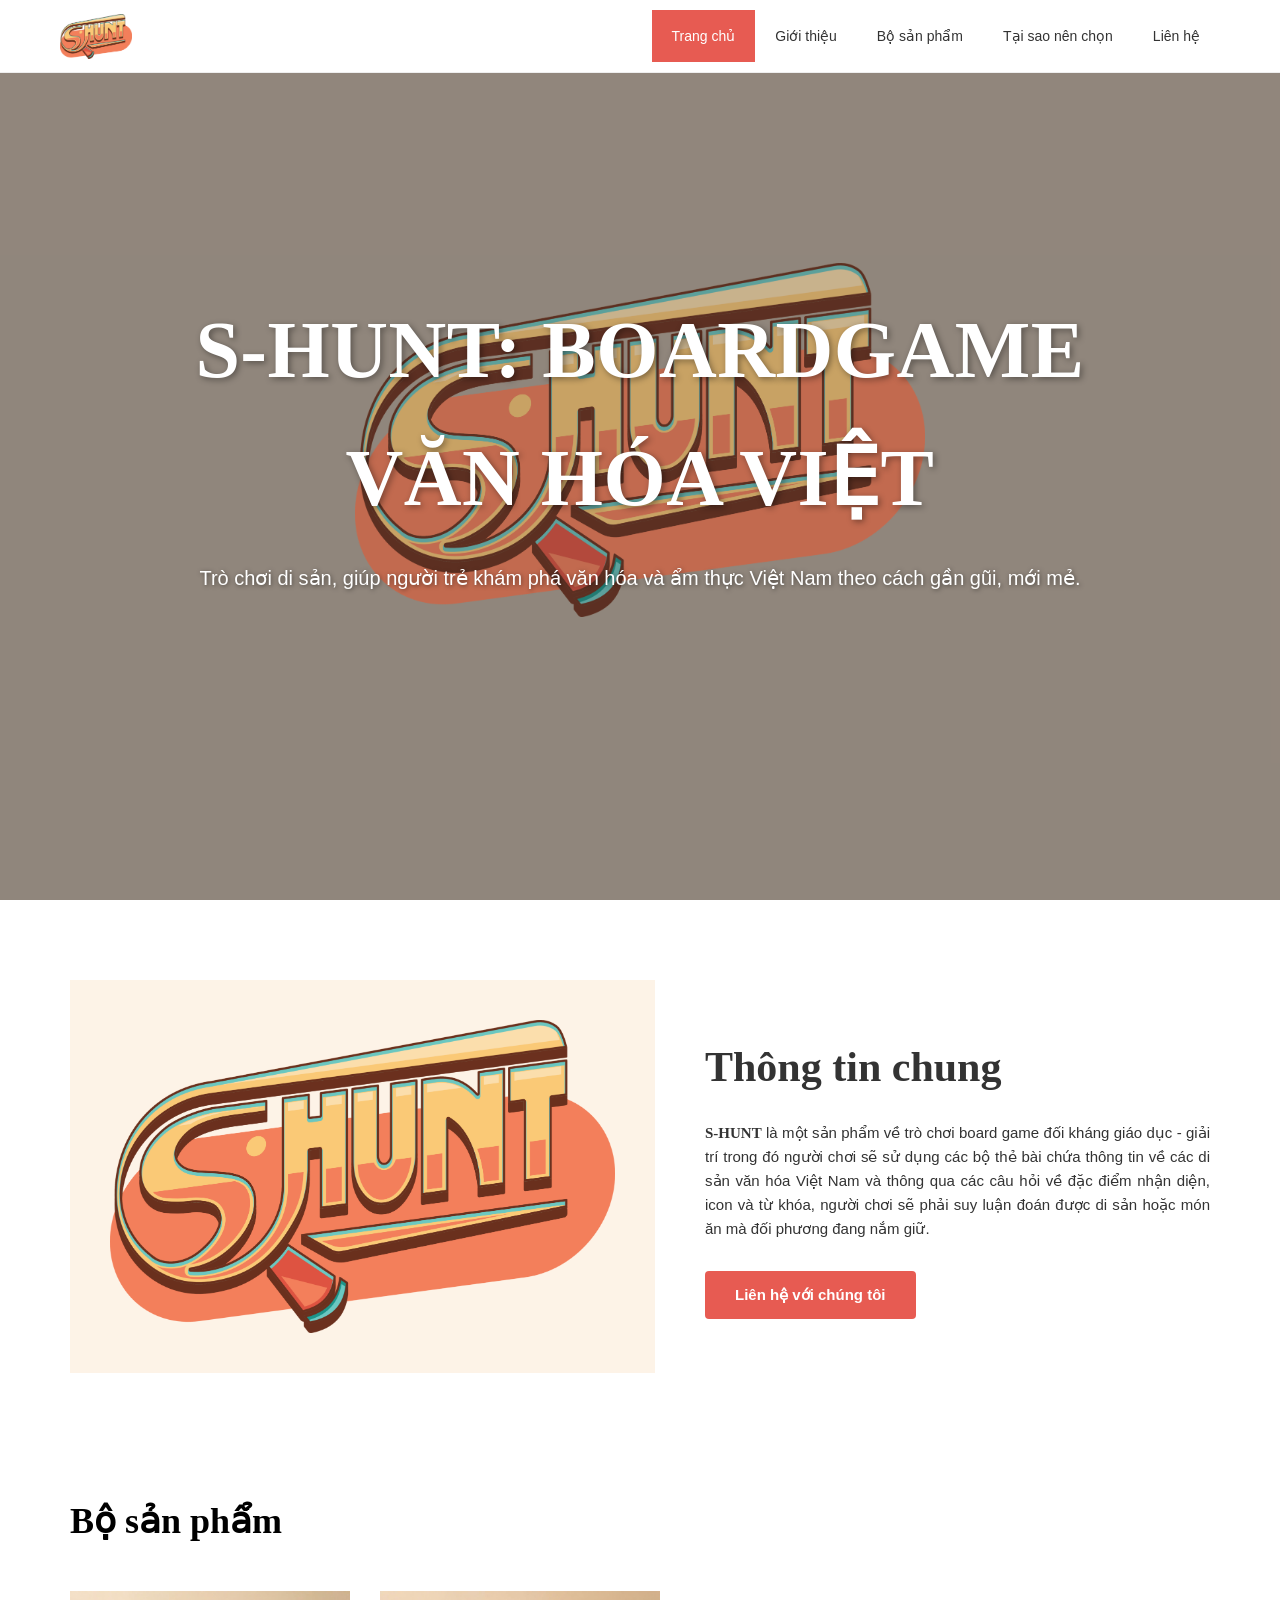
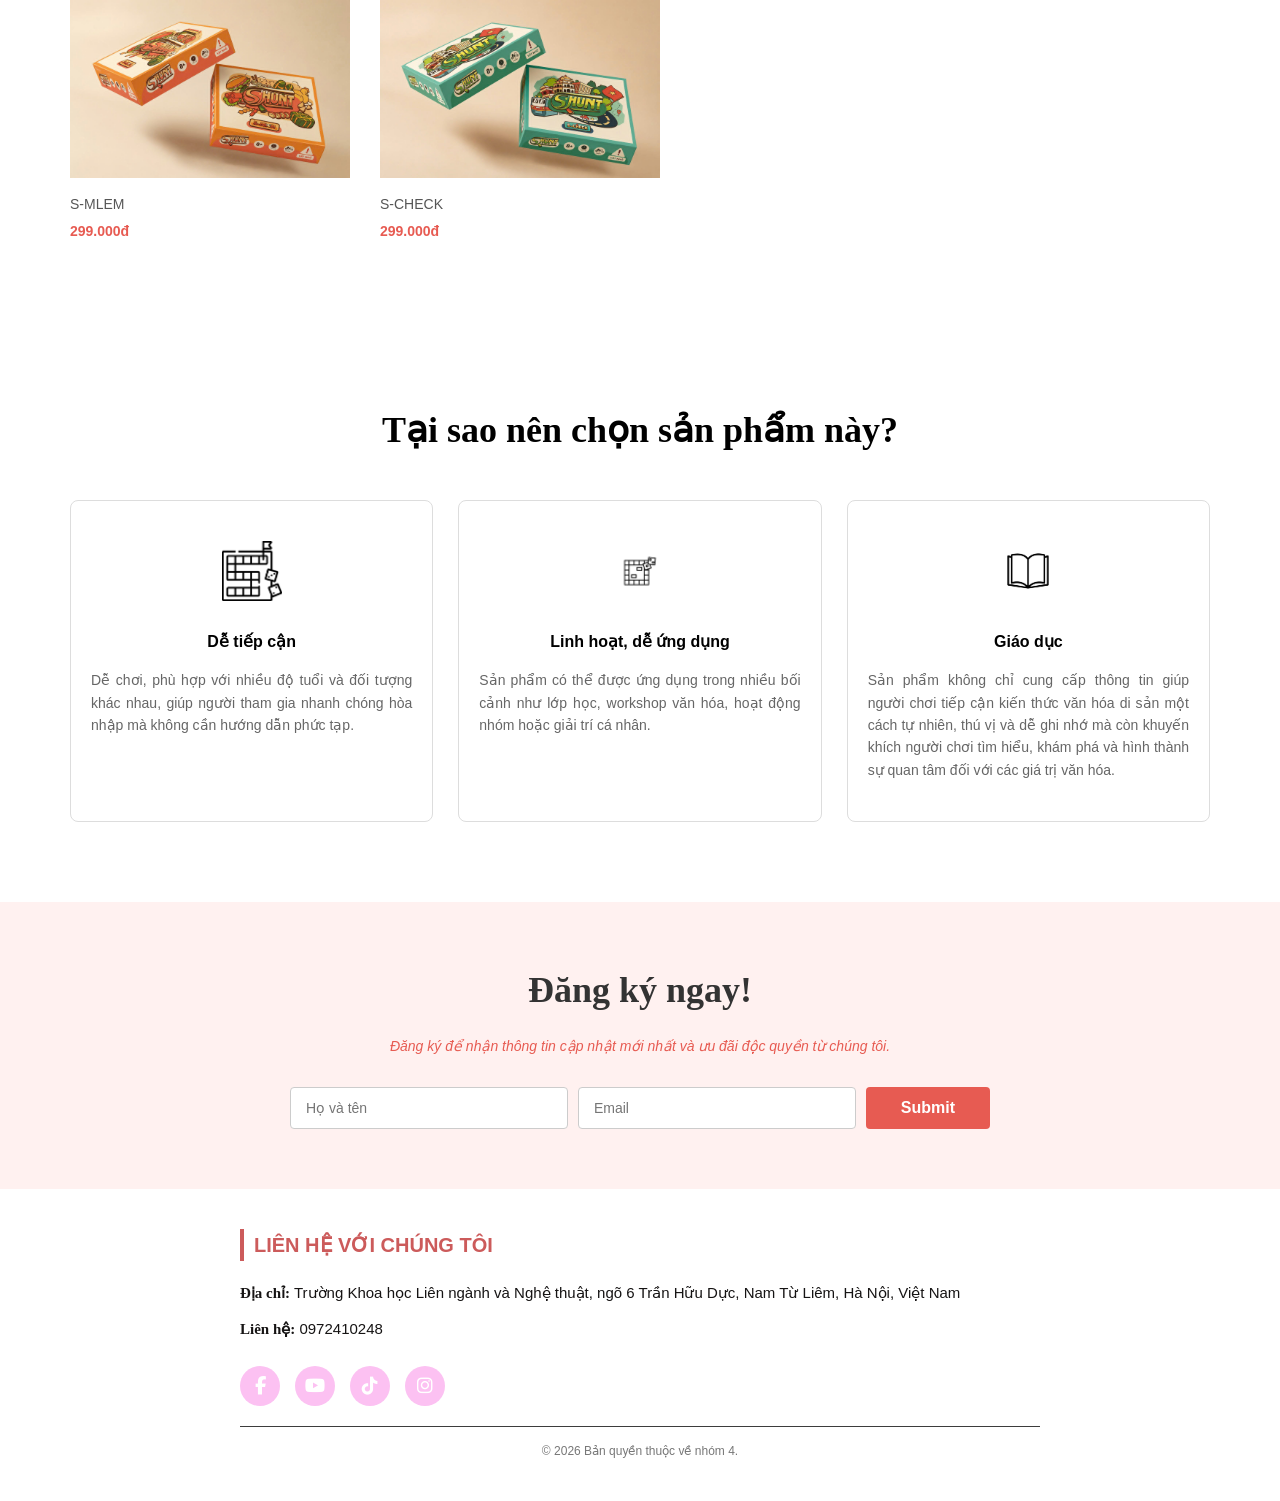
==== index.html @ c1d1e187 "Add files via upload" ====
<!DOCTYPE html>
<html lang="vi">

<head>
    <meta charset="UTF-8">
    <meta name="viewport" content="width=device-width, initial-scale=1.0">
    <title>S-HUNT: Boardgame Văn Hóa Việt</title>
    <link rel="stylesheet" href="https://cdnjs.cloudflare.com/ajax/libs/font-awesome/6.4.0/css/all.min.css">
    <link rel="stylesheet" href="styles.css">
</head>

<body>

    <header>
        <div class="nav-container">
            <a href="#" class="logo">
                <img src="/images/logo.png" alt="S-Hunt Logo">
            </a>
            <nav>
                <ul>
                    <li><a href="#trang-chu" class="nav-link active">Trang chủ</a></li>
                    <li><a href="#gioi-thieu" class="nav-link">Giới thiệu</a></li>
                    <li><a href="#bo-san-pham" class="nav-link">Bộ sản phẩm</a></li>
                    <li><a href="#tai-sao-chon" class="nav-link">Tại sao nên chọn</a></li>
                    <li><a href="#lien-he" class="nav-link">Liên hệ</a></li>
                </ul>
            </nav>
        </div>
    </header>

    <section id="trang-chu">
        <div class="hero-wrapper">
            
            <img class="hero-main-img" src="/images/hero-logo.png" alt="S-HUNT Banner">
            
            <div class="hero-text-overlay">
                <h1>S-HUNT: BOARDGAME VĂN HÓA VIỆT</h1>
                <p>Trò chơi di sản, giúp người trẻ khám phá văn hóa và ẩm thực Việt Nam theo cách gần gũi, mới mẻ.</p>
            </div>

        </div>
    </section>

    <section id="gioi-thieu">
        <div class="container about-wrapper">
            <div class="about-image">
                <img src="/images/logo.png" alt="S-Hunt">
            </div>
            <div class="about-info">
                <h2>Thông tin chung</h2>
                <p><strong>S-HUNT</strong> là một sản phẩm về trò chơi board game đối kháng giáo dục - giải trí trong đó
                    người chơi sẽ sử dụng các bộ thẻ bài chứa thông tin về các di sản văn hóa Việt Nam và thông qua các
                    câu hỏi về đặc điểm nhận diện, icon và từ khóa, người chơi sẽ phải suy luận đoán được di sản hoặc
                    món ăn mà đối phương đang nắm giữ.</p>
                <a href="#lien-he" class="btn-contact">Liên hệ với chúng tôi</a>
            </div>
        </div>
    </section>

    <section id="bo-san-pham">
        <div class="container">
            <h2 class="section-title">Bộ sản phẩm</h2>
            <div class="product-grid">
                
                <div class="product-card">
                    <div class="product-img-wrapper">
                        <img src="/images/s-mlem.jpg" alt="S-MLEM">
                        <a href="/assets/san-pham.html?id=mlem" class="btn-buy-now-link">MUA NGAY</a>
                    </div>
                    <div class="product-name">S-MLEM</div>
                    <div class="product-price">299.000đ</div>
                </div>

                <div class="product-card">
                    <div class="product-img-wrapper">
                        <img src="/images/s-check.jpg" alt="S-CHECK">
                        <a href="/assets/san-pham.html?id=check" class="btn-buy-now-link">MUA NGAY</a>
                    </div>
                    <div class="product-name">S-CHECK</div>
                    <div class="product-price">299.000đ</div>
                </div>

            </div>
        </div>
    </section>

    <section id="tai-sao-chon">
        <div class="container">
            <h2 class="section-title">Tại sao nên chọn sản phẩm này?</h2>
            <div class="features-grid">
                <div class="feature-card">
                    <img class="feature-icon" src="/images/icon-maze1.png" alt="Dễ tiếp cận">
                    <h3>Dễ tiếp cận</h3>
                    <p>Dễ chơi, phù hợp với nhiều độ tuổi và đối tượng khác nhau, giúp người tham gia nhanh chóng hòa
                        nhập mà không cần hướng dẫn phức tạp.</p>
                </div>
                <div class="feature-card">
                    <img class="feature-icon" src="/images/icon-map.png" alt="Linh hoạt">
                    <h3>Linh hoạt, dễ ứng dụng</h3>
                    <p>Sản phẩm có thể được ứng dụng trong nhiều bối cảnh như lớp học, workshop văn hóa, hoạt động nhóm
                        hoặc giải trí cá nhân.</p>
                </div>
                <div class="feature-card">
                    <img class="feature-icon" src="/images/icon-sea.png" alt="Giáo dục">
                    <h3>Giáo dục</h3>
                    <p>Sản phẩm không chỉ cung cấp thông tin giúp người chơi tiếp cận kiến thức văn hóa di sản một cách
                        tự nhiên, thú vị và dễ ghi nhớ mà còn khuyến khích người chơi tìm hiểu, khám phá và hình thành
                        sự quan tâm đối với các giá trị văn hóa.</p>
                </div>
            </div>
        </div>
    </section>

    <section id="lien-he">
        <div class="container">
            <h2>Đăng ký ngay!</h2>
            <p class="sub-title">Đăng ký để nhận thông tin cập nhật mới nhất và ưu đãi độc quyền từ chúng tôi.</p>
            <form class="form-inline" id="registerForm">
                <input type="text" id="username" placeholder="Họ và tên" required>
                <input type="email" id="useremail" placeholder="Email" required>
                <button type="submit" class="btn-submit">Submit</button>
            </form>
        </div>
    </section>

    <footer>
        <div class="container footer-content">

            <h3 class="footer-title">LIÊN HỆ VỚI CHÚNG TÔI</h3>

            <div class="footer-info">
                <p><strong>Địa chỉ:</strong> Trường Khoa học Liên ngành và Nghệ thuật, ngõ 6 Trần Hữu Dực, Nam Từ Liêm,
                    Hà Nội, Việt Nam </p>
                <p><strong>Liên hệ:</strong> 0972410248</p>
            </div>

            <div class="footer-socials">
                <a href="#" class="social-circle" title="Facebook"><i class="fab fa-facebook-f"></i></a>
                <a href="#" class="social-circle" title="YouTube"><i class="fab fa-youtube"></i></a>
                <a href="#" class="social-circle" title="TikTok"><i class="fab fa-tiktok"></i></a>
                <a href="#" class="social-circle" title="Instagram"><i class="fab fa-instagram"></i></a>
            </div>

            <div class="footer-copyright">
                &copy; 2026 Bản quyền thuộc về nhóm 4.
            </div>

        </div>
    </footer>

    <script src="script.js"></script>
</body>

</html>
---- styles.css ----
/* --- Reset & Cài đặt chung --- */
* {
    margin: 0;
    padding: 0;
    box-sizing: border-box;
    font-family: 'Times New Roman', Times, serif, Arial, sans-serif;
}
html {
    scroll-behavior: smooth;
}
body {
    color: #333;
    background-color: #ffffff;
    line-height: 1.6;
}

/* --- Thanh Điều Hướng (Header) --- */
header {
    position: fixed;
    top: 0;
    left: 0;
    width: 100%;
    background-color: #ffffff;
    border-bottom: 1px solid #eee;
    z-index: 1000;
}
.nav-container {
    max-width: 1200px;
    margin: 0 auto;
    display: flex;
    justify-content: space-between;
    align-items: center;
    padding: 10px 20px;
}
.logo img {
    height: 45px;
    display: block;
}
nav ul {
    display: flex;
    list-style: none;
    align-items: center;
}
nav ul li a {
    text-decoration: none;
    color: #333;
    font-size: 14px;
    padding: 15px 20px;
    display: block;
    font-weight: 500;
    font-family: Arial, sans-serif;
    transition: all 0.2s ease;
}
nav ul li a:hover, nav ul li a.active {
    background-color: #e75b52;
    color: white;
}

/* --- Các Section Chung --- */
section {
    padding: 80px 20px;
}
.container {
    max-width: 1140px;
    margin: 0 auto;
    width: 100%;
}
.section-title {
    font-size: 36px;
    font-weight: bold;
    margin-bottom: 40px;
    color: #000;
}

/* --- 1. Trang Chủ (Hero Section) --- */
#trang-chu {
    background-color: #b0a496; 
    min-height: 100vh;
    display: flex;
    align-items: center;
    justify-content: center;
    padding-top: 60px;
    padding-left: 20px;
    padding-right: 20px;
}

/* Khung bọc xử lý lớp tọa độ */
.hero-wrapper {
    position: relative;
    width: 100%;
    max-width: 950px; 
    display: flex;
    justify-content: center;
    align-items: center;
}

#trang-chu::after {
    content: '';
    position: absolute;
    top: 0;
    left: 0;
    width: 100%;
    height: 100%;
    background: rgba(51, 45, 45, 0.25);
    z-index: 2;
    pointer-events: none;
}
/* Ảnh hiển thị trọn vẹn không lỗi tỉ lệ */
.hero-main-img {
    width: 60%;
    height: auto;
    display: block;
    user-select: none;
    pointer-events: none;
}

/* Khối chữ căn giữa tuyệt đối đè lên ảnh */
.hero-text-overlay {
    position: absolute;
    top: 50%;
    left: 50%;
    transform: translate(-50%, -50%);
    width: 100%;
    text-align: center;
    color: #ffffff;
    z-index: 5;
}

.hero-text-overlay h1 {
    font-size: 80px;
    font-weight: bold;
    margin-bottom: 20px;
    letter-spacing: 0.5px;
    text-shadow: 2px 2px 6px rgba(0, 0, 0, 0.4);
}

.hero-text-overlay p {
    font-family: Arial, sans-serif;
    font-size: 20px;
    font-weight: 500;
    max-width: 900px;
    margin: 0 auto;
    line-height: 1.6;
    text-shadow: 1px 1px 4px rgba(0, 0, 0, 0.5);
}

@media (max-width: 768px) {
    .hero-text-overlay h1 {
        font-size: 24px;
        margin-bottom: 10px;
    }
    .hero-text-overlay p {
        font-size: 12px;
        line-height: 1.4;
    }
}
/* --- 2. Giới Thiệu (About Section) --- */
#gioi-thieu {
    background-color: #ffffff;
}
.about-wrapper {
    display: flex;
    align-items: center;
    gap: 50px;
}
.about-image {
    flex: 1;
    background-color: #fdf3e7;
    padding: 40px;
    display: flex;
    justify-content: center;
    align-items: center;
}
.about-image img {
    max-width: 100%;
    height: auto;
}
.about-info {
    flex: 1;
}
.about-info h2 {
    font-size: 42px;
    margin-bottom: 20px;
}
.about-info p {
    font-family: Arial, sans-serif;
    font-size: 15px;
    color: #333;
    margin-bottom: 30px;
    text-align: justify;
}
.btn-contact {
    display: inline-block;
    background-color: #e75b52;
    color: white;
    text-decoration: none;
    padding: 12px 30px;
    font-weight: bold;
    font-family: Arial, sans-serif;
    font-size: 15px;
    border-radius: 4px;
}

/* --- 3. Bộ Sản Phẩm (Products Section) --- */
#bo-san-pham {
    background-color: #ffffff;
    padding-top: 40px;
}
.product-grid {
    display: grid;
    grid-template-columns: repeat(2, 280px);
    gap: 30px;
}
.product-card img {
    width: 100%;
    height: auto;
    display: block;
    margin-bottom: 15px;
}
.product-name {
    font-family: Arial, sans-serif;
    font-size: 14px;
    color: #555;
    margin-bottom: 5px;
}
.product-price {
    font-family: Arial, sans-serif;
    font-size: 14px;
    color: #e75b52;
    font-weight: bold;
}

/* --- 4. Tại Sao Nên Chọn (Why Choose Us) --- */
#tai-sao-chon {
    background-color: #ffffff;
    text-align: center;
}
#tai-sao-chon .section-title {
    text-align: center;
}
.features-grid {
    display: grid;
    grid-template-columns: repeat(3, 1fr);
    gap: 25px;
}
.feature-card {
    border: 1px solid #ddd;
    border-radius: 8px;
    padding: 40px 20px;
    text-align: center;
    background: #fff;
}
.feature-icon {
    height: 60px;
    margin-bottom: 20px;
}
.feature-card h3 {
    font-family: Arial, sans-serif;
    font-size: 16px;
    font-weight: bold;
    margin-bottom: 15px;
    color: #000;
}
.feature-card p {
    font-family: Arial, sans-serif;
    font-size: 14px;
    color: #666;
    line-height: 1.6;
    text-align: justify;
}


/* -- Hiệu ứng trỏ chuột Buy Now -- */
.product-img-wrapper {
    position: relative;
    width: 100%;
    overflow: hidden;
}

.product-img-wrapper img {
    width: 100%;
    height: auto;
    display: block;
    transition: filter 0.3s ease;
}

.btn-buy-now-link {
    position: absolute;
    top: 50%;
    left: 50%;
    transform: translate(-50%, -50%);
    background-color: #e75b52;
    color: #ffffff;
    text-decoration: none;
    padding: 12px 24px;
    font-family: Arial, sans-serif;
    font-size: 14px;
    font-weight: bold;
    opacity: 0;
    transition: opacity 0.3s ease;
    z-index: 10;
    border-radius: 4px;
}

.product-img-wrapper:hover .btn-buy-now-link {
    opacity: 1;
}
.product-img-wrapper:hover .btn-buy-now {
    opacity: 1;
}

/* Giao diện chi tiết sản phẩm */
.product-detail-view {
    display: none;
    width: 100%;
    animation: fadeIn 0.4s ease;
}

.btn-go-back {
    text-decoration: none;
    display: inline-flex;
    align-items: center;
    color: #555;
    font-family: Arial, sans-serif;
    font-size: 14px;
    margin-bottom: 20px;
}
.detail-wrapper {
    display: flex;
    gap: 40px;
    align-items: flex-start;
}

.detail-image {
    flex: 1.2;
}

.detail-image img {
    width: 100%;
    height: auto;
    display: block;
}

.detail-info {
    flex: 1;
}

.detail-info h3 {
    font-size: 28px;
    margin-bottom: 10px;
}

.detail-price {
    font-family: Arial, sans-serif;
    font-size: 20px;
    color: #e75b52;
    font-weight: bold;
    margin-bottom: 20px;
}

.detail-desc {
    font-family: Arial, sans-serif;
    font-size: 15px;
    color: #555;
    line-height: 1.6;
    margin-bottom: 30px;
}

.quantity-selector {
    display: flex;
    align-items: center;
    gap: 20px;
    font-family: Arial, sans-serif;
    font-size: 15px;
    color: #555;
    margin-bottom: 30px;
    border-bottom: 1px solid #eee;
    padding-bottom: 20px;
}

.quantity-controls {
    display: flex;
    border: 1px solid #ddd;
    border-radius: 4px;
}

.quantity-controls button {
    background: none;
    border: none;
    width: 35px;
    height: 35px;
    cursor: pointer;
    font-size: 18px;
    color: #555;
}

.quantity-controls input {
    width: 45px;
    border: none;
    border-left: 1px solid #ddd;
    border-right: 1px solid #ddd;
    text-align: center;
    font-size: 15px;
    font-weight: bold;
}

.btn-checkout-trigger {
    width: 100%;
    background-color: #e75b52;
    color: white;
    border: none;
    padding: 15px;
    font-size: 16px;
    font-weight: bold;
    font-family: Arial, sans-serif;
    border-radius: 4px;
    cursor: pointer;
    transition: background 0.2s;
}

.btn-checkout-trigger:hover {
    background-color: #d14a42;
}

/* Hộp thoại điền thông tin đặt hàng */
.order-modal-overlay {
    display: none;
    position: fixed;
    top: 0;
    left: 0;
    width: 100%;
    height: 100%;
    background-color: rgba(0, 0, 0, 0.5);
    z-index: 2000;
    justify-content: center;
    align-items: center;
}

.order-modal-card {
    background-color: white;
    padding: 30px;
    border-radius: 8px;
    width: 100%;
    max-width: 450px;
    box-shadow: 0 4px 20px rgba(0,0,0,0.2);
    animation: scaleUp 0.3s ease;
}

.order-modal-card h3 {
    margin-bottom: 20px;
    font-size: 22px;
    border-bottom: 1px solid #eee;
    padding-bottom: 10px;
}

.form-field {
    margin-bottom: 20px;
}

.form-field label {
    display: block;
    font-family: Arial, sans-serif;
    font-size: 14px;
    font-weight: bold;
    margin-bottom: 8px;
}

.form-field input {
    width: 100%;
    padding: 12px;
    border: 1px solid #ccc;
    border-radius: 4px;
    font-size: 14px;
    font-family: Arial, sans-serif;
}

.form-field input.invalid {
    border-color: #e75b52;
    background-color: #fff8f8;
}

.error-msg {
    display: none;
    color: #e75b52;
    font-family: Arial, sans-serif;
    font-size: 12px;
    margin-top: 5px;
    font-weight: bold;
}

.modal-actions {
    display: flex;
    justify-content: flex-end;
    gap: 10px;
    margin-top: 25px;
}

.btn-cancel {
    background-color: #eee;
    color: #333;
    border: none;
    padding: 10px 20px;
    font-size: 14px;
    font-weight: bold;
    border-radius: 4px;
    cursor: pointer;
    font-family: Arial, sans-serif;
}

.btn-confirm {
    background-color: #e75b52;
    color: white;
    border: none;
    padding: 10px 25px;
    font-size: 14px;
    font-weight: bold;
    border-radius: 4px;
    cursor: pointer;
    font-family: Arial, sans-serif;
}

@keyframes fadeIn {
    from { opacity: 0; } to { opacity: 1; }
}

@keyframes scaleUp {
    from { transform: scale(0.9); opacity: 0; } to { transform: scale(1); opacity: 1; }
}

@media (max-width: 768px) {
    .detail-wrapper { flex-direction: column; }
}



/* --- 5. Liên Hệ & Đăng Ký (Contact Section) --- */
#lien-he {
    background-color: #fff1f0;
    text-align: center;
    padding: 60px 20px;
}
#lien-he h2 {
    font-size: 36px;
    margin-bottom: 15px;
}
#lien-he .sub-title {
    color: #e75b52;
    font-style: italic;
    font-family: Arial, sans-serif;
    font-size: 14px;
    margin-bottom: 30px;
}
.form-inline {
    display: flex;
    justify-content: center;
    gap: 10px;
    max-width: 700px;
    margin: 0 auto;
}
.form-inline input {
    flex: 1;
    padding: 12px 15px;
    border: 1px solid #ccc;
    border-radius: 4px;
    font-size: 14px;
    font-family: Arial, sans-serif;
}
.btn-submit {
    background-color: #e75b52;
    color: white;
    border: none;
    padding: 0 35px;
    font-size: 16px;
    font-weight: bold;
    border-radius: 4px;
    cursor: pointer;
    font-family: Arial, sans-serif;
}

/* --- Chân Trang (Footer) --- */
footer {
    background-color: #ffffff; 
    color: #ffffff;
    padding: 40px 20px;
    text-align: left; /* Căn lề trái toàn bộ chữ */
}

.footer-content {
    max-width: 800px; 
    margin: 0 auto;
}

/* Tiêu đề có thanh sọc vàng đứng ở đầu */
.footer-title {
    color: #cc5b5b; /* Màu vàng thương hiệu nổi bật */
    font-size: 20px;
    font-weight: bold;
    text-transform: uppercase;
    margin-bottom: 20px;
    border-left: 4px solid #cc5b5b; /* Thanh dọc đứng */
    padding-left: 10px;
    font-family: Arial, sans-serif;
}

/* Khối thông tin địa chỉ, sđt */
.footer-info p {
    font-family: Arial, sans-serif;
    font-size: 15px;
    margin-bottom: 12px;
    color: #161414;
}

.footer-info p strong {
    color: #161414;
}

/* Khối chứa các ô tròn mạng xã hội */
.footer-socials {
    display: flex;
    gap: 15px;
    margin-top: 25px;
    margin-bottom: 20px;
}

/* Định dạng chung cho nút tròn */
.social-circle {
    width: 40px;
    height: 40px;
    background-color: #fcc1f2; 
    border-radius: 50%;
    display: flex;
    align-items: center;
    justify-content: center;
    color: #ffffff;
    text-decoration: none;
    font-family: Arial, sans-serif;
    font-size: 16px;
    font-weight: bold;
    transition: background-color 0.3s ease, transform 0.2s;
}

.social-circle i {
    font-size: 18px; /* Kích thước logo vừa vặn */
}

/* Hiệu ứng rê chuột nhẹ nhàng */
.social-circle:hover {
    background-color: #e75b52; /* Chuyển màu cam đỏ khi hover tạo điểm nhấn */
    transform: scale(1.05);
}

/* Dòng bản quyền mờ phía dưới */
.footer-copyright {
    font-family: Arial, sans-serif;
    font-size: 12px;
    color: #777777;
    margin-top: 20px;
    border-top: 1px solid #3d3d3d;
    padding-top: 15px;
    text-align: center;
}

/* Tương thích di động */
@media (max-width: 768px) {
    footer {
        text-align: center;
    }
    .footer-title {
        border-left: none;
        padding-left: 0;
    }
    .footer-socials {
        justify-content: center;
    }
}

/* --- Responsive cho điện thoại --- */
@media (max-width: 768px) {
    nav ul { display: none; }
    .about-wrapper { flex-direction: column; }
    .product-grid { grid-template-columns: 1fr; justify-content: center; }
    .features-grid { grid-template-columns: 1fr; }
    .form-inline { flex-direction: column; }
    .btn-submit { padding: 12px 0; }
}
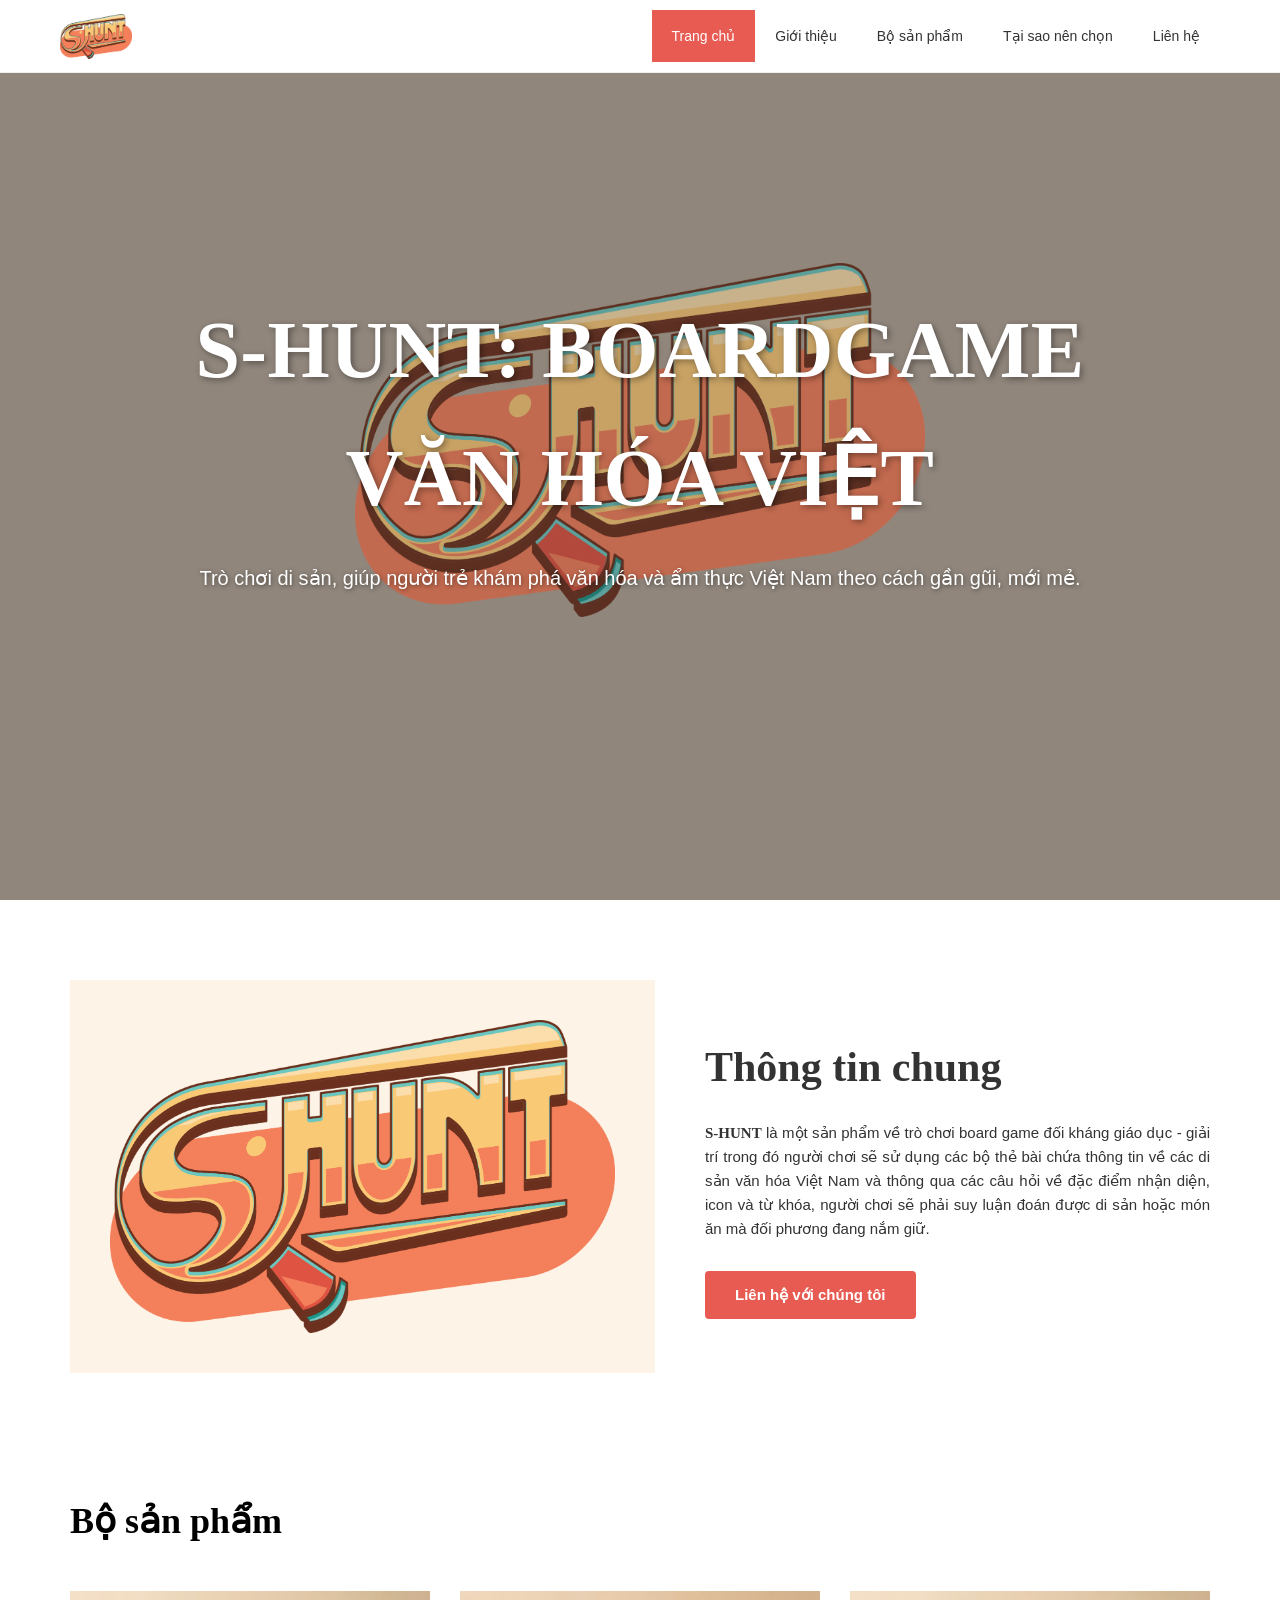
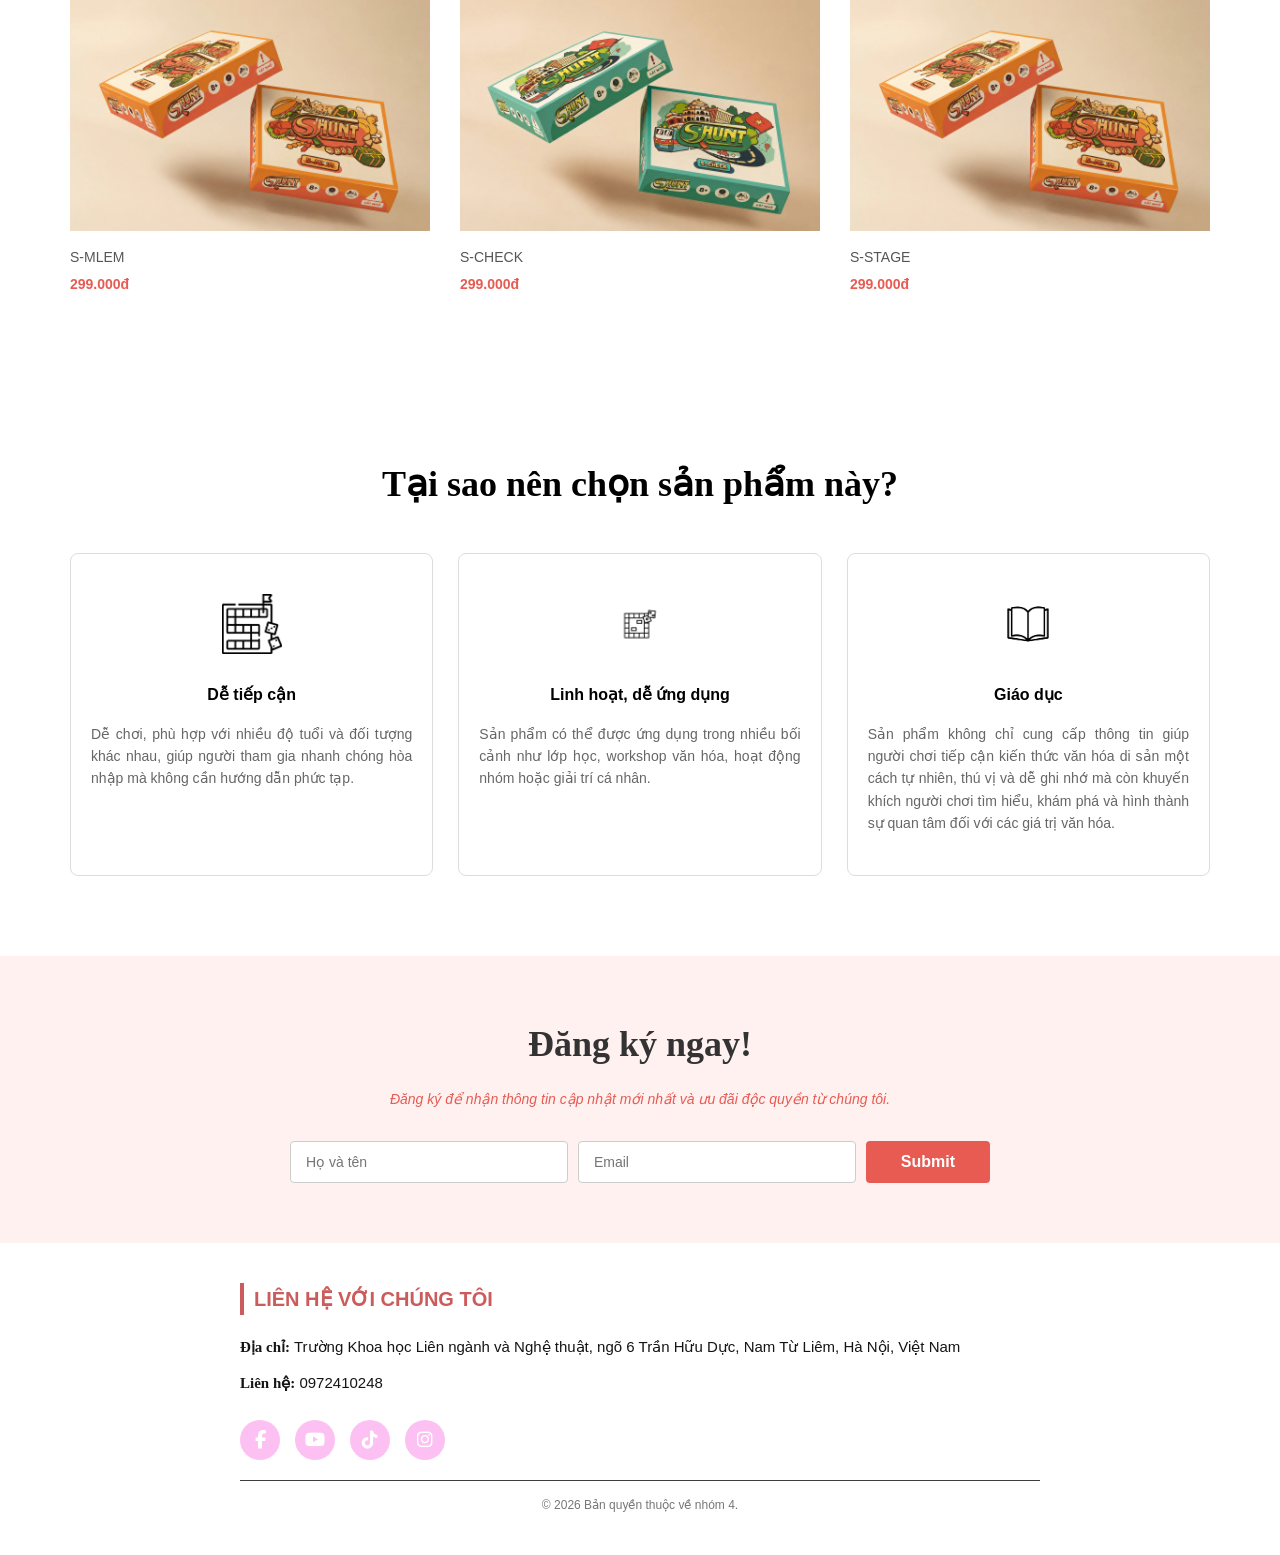
==== commit 20fbf18e: "s2" ====
--- a/index.html
+++ b/index.html
@@ -80,6 +80,15 @@
                     <div class="product-price">299.000đ</div>
                 </div>
 
+                <div class="product-card">
+                    <div class="product-img-wrapper">
+                        <img src="/images/s-mlem.jpg" alt="S-STAGE">
+                        <a href="/assets/san-pham.html?id=stage" class="btn-buy-now-link">MUA NGAY</a>
+                    </div>
+                    <div class="product-name">S-STAGE</div>
+                    <div class="product-price">299.000đ</div>
+                </div>
+
             </div>
         </div>
     </section>
--- a/styles.css
+++ b/styles.css
@@ -208,8 +208,10 @@
 }
 .product-grid {
     display: grid;
-    grid-template-columns: repeat(2, 280px);
+    grid-template-columns: repeat(3, 1fr);
+    width: 100%;
     gap: 30px;
+    justify-content: center;
 }
 .product-card img {
     width: 100%;
@@ -682,4 +684,140 @@
     .features-grid { grid-template-columns: 1fr; }
     .form-inline { flex-direction: column; }
     .btn-submit { padding: 12px 0; }
+}
+
+
+/* --- CSS Bổ sung cho trang Thông tin chi tiết & Thông tin ảnh --- */
+
+/* Nút xem thông tin chi tiết tại trang sản phẩm */
+.btn-detail {
+    width: 100%;
+    background-color: #66bb6a; /* Màu xanh lá nhẹ */
+    color: white;
+    border: none;
+    padding: 12px;
+    font-size: 15px;
+    font-weight: bold;
+    font-family: Arial, sans-serif;
+    border-radius: 4px;
+    cursor: pointer;
+    transition: background 0.2s;
+    margin-bottom: 10px; /* Nằm ngay trên nút đặt hàng */
+    text-align: center;
+    text-decoration: none;
+    display: block;
+}
+.btn-detail:hover {
+    background-color: #4caf50;
+}
+
+/* Lưới hiển thị 24 ảnh di sản (3 cột x 8 dòng) */
+.heritage-grid {
+    display: grid;
+    grid-template-columns: repeat(3, 1fr);
+    gap: 30px;
+    margin-top: 30px;
+}
+.heritage-card {
+    text-align: center;
+    background: #fbfbfb;
+    border: 1px solid #eee;
+    padding: 15px;
+    border-radius: 6px;
+    transition: transform 0.2s, box-shadow 0.2s;
+}
+.heritage-card:hover {
+    transform: translateY(-4px);
+    box-shadow: 0 4px 15px rgba(0,0,0,0.05);
+}
+.heritage-card a {
+    text-decoration: none;
+    color: inherit;
+}
+.heritage-card img {
+    width: 100%;
+    height: auto;
+    object-fit: cover;
+    aspect-ratio: 4/3; /* Định hình khung ảnh đều nhau */
+    border-radius: 4px;
+    margin-bottom: 10px;
+}
+.heritage-card p {
+    font-style: italic;
+    font-size: 14px;
+    color: #444;
+    font-weight: 500;
+}
+
+/* Định dạng trang nội dung chi tiết bài viết (thong-tin-anh.html) */
+.article-wrapper {
+    max-width: 800px;
+    margin: 0 auto;
+    background: #fff;
+    padding: 20px;
+}
+.article-title {
+    text-align: center;
+    font-size: 32px;
+    font-weight: bold;
+    color: #111;
+    margin-bottom: 10px;
+}
+.article-subtitle {
+    text-align: center;
+    font-style: italic;
+    font-size: 15px;
+    color: #666;
+    margin-bottom: 40px;
+}
+.article-content h3 {
+    font-size: 20px;
+    font-weight: bold;
+    color: #000;
+    margin-top: 25px;
+    margin-bottom: 12px;
+}
+.article-content p {
+    font-family: Arial, sans-serif;
+    font-size: 15px;
+    color: #333;
+    line-height: 1.7;
+    margin-bottom: 15px;
+    text-align: justify;
+}
+.article-image-box {
+    text-align: center;
+    margin: 20px 0;
+}
+.article-image-box img {
+    max-width: 100%;
+    height: auto;
+    border-radius: 4px;
+}
+.image-source {
+    font-style: italic;
+    font-size: 13px;
+    color: #777;
+    margin-top: 5px;
+    display: block;
+}
+.article-link {
+    color: #e75b52;
+    text-decoration: none;
+    font-weight: bold;
+}
+.article-link:hover {
+    text-decoration: underline;
+}
+
+/* Mobile responsive cho lưới ảnh */
+@media (max-width: 768px) {
+    .heritage-grid {
+        grid-template-columns: repeat(2, 1fr); /* 2 cột trên điện thoại */
+    }
+}
+@media (max-width: 480px) {
+    .heritage-grid {
+        grid-template-columns: 1fr; /* 1 cột trên màn hình siêu nhỏ */
+    }
 }
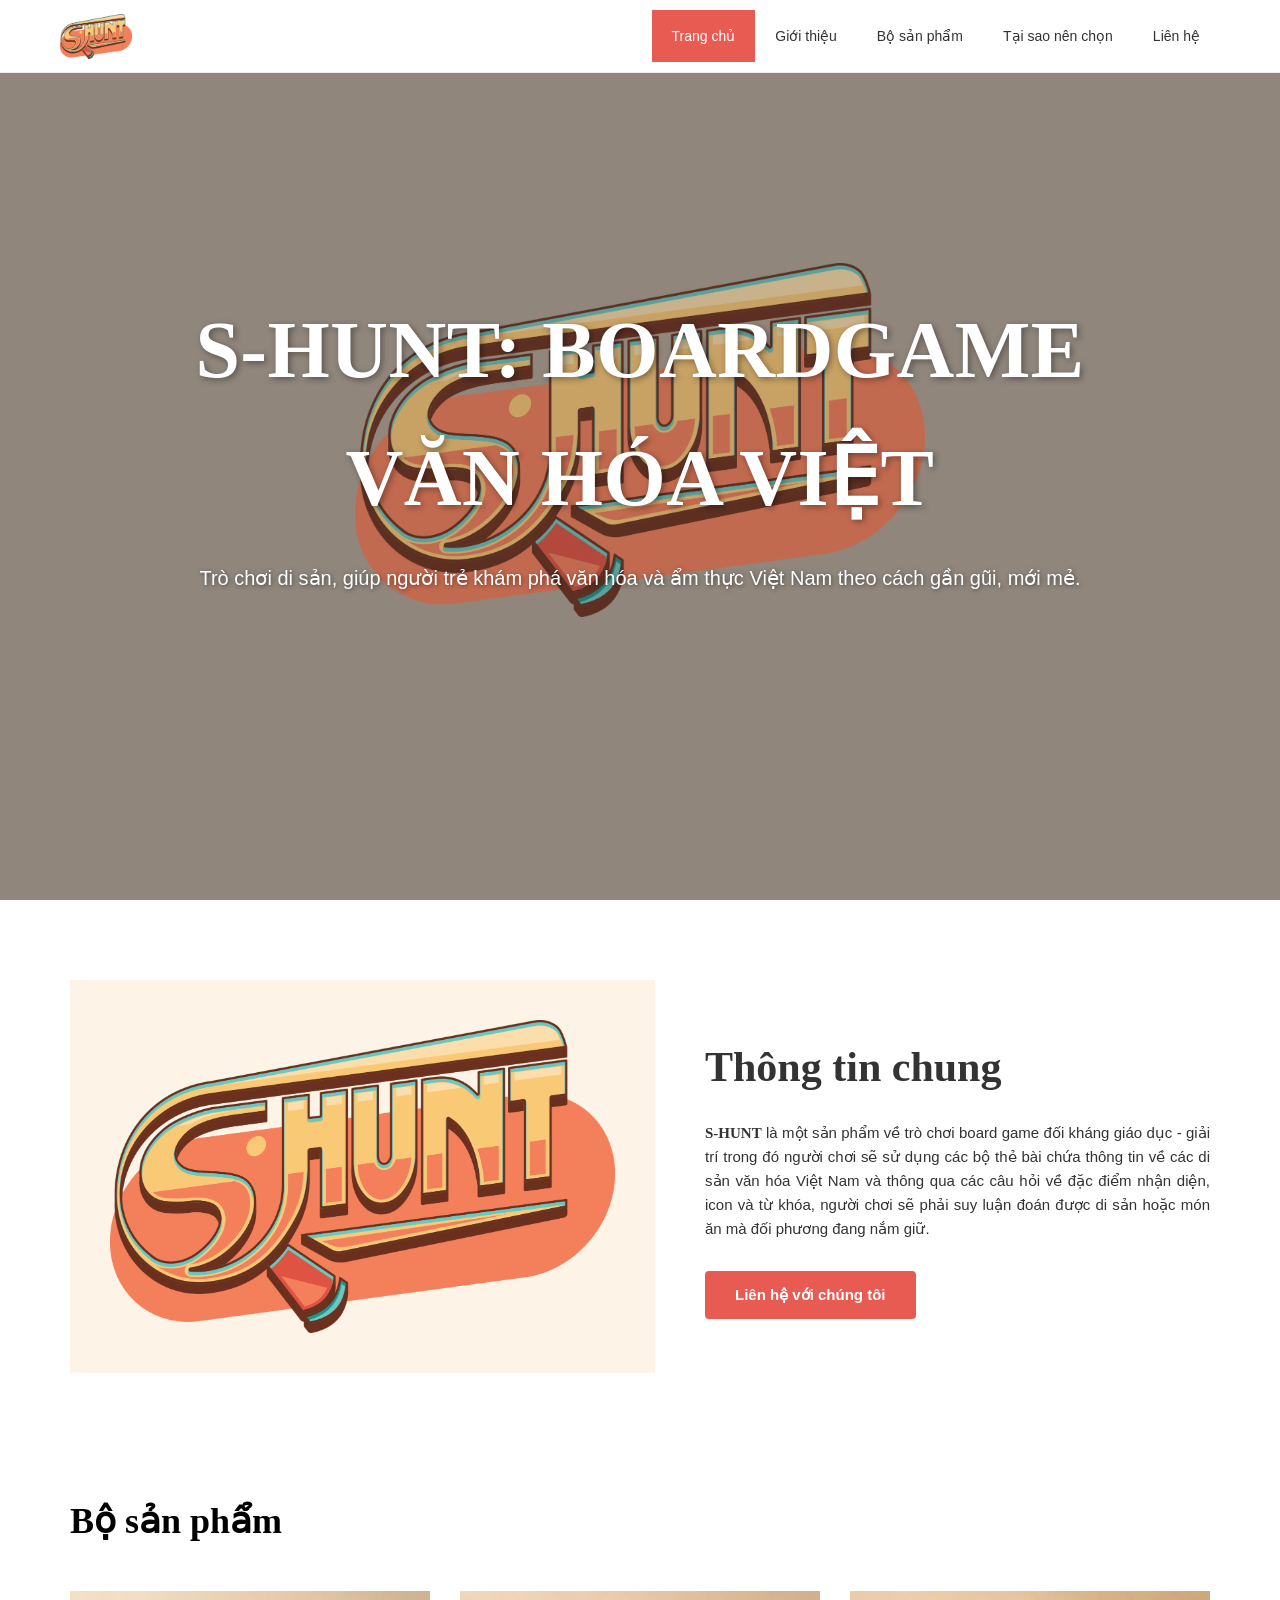
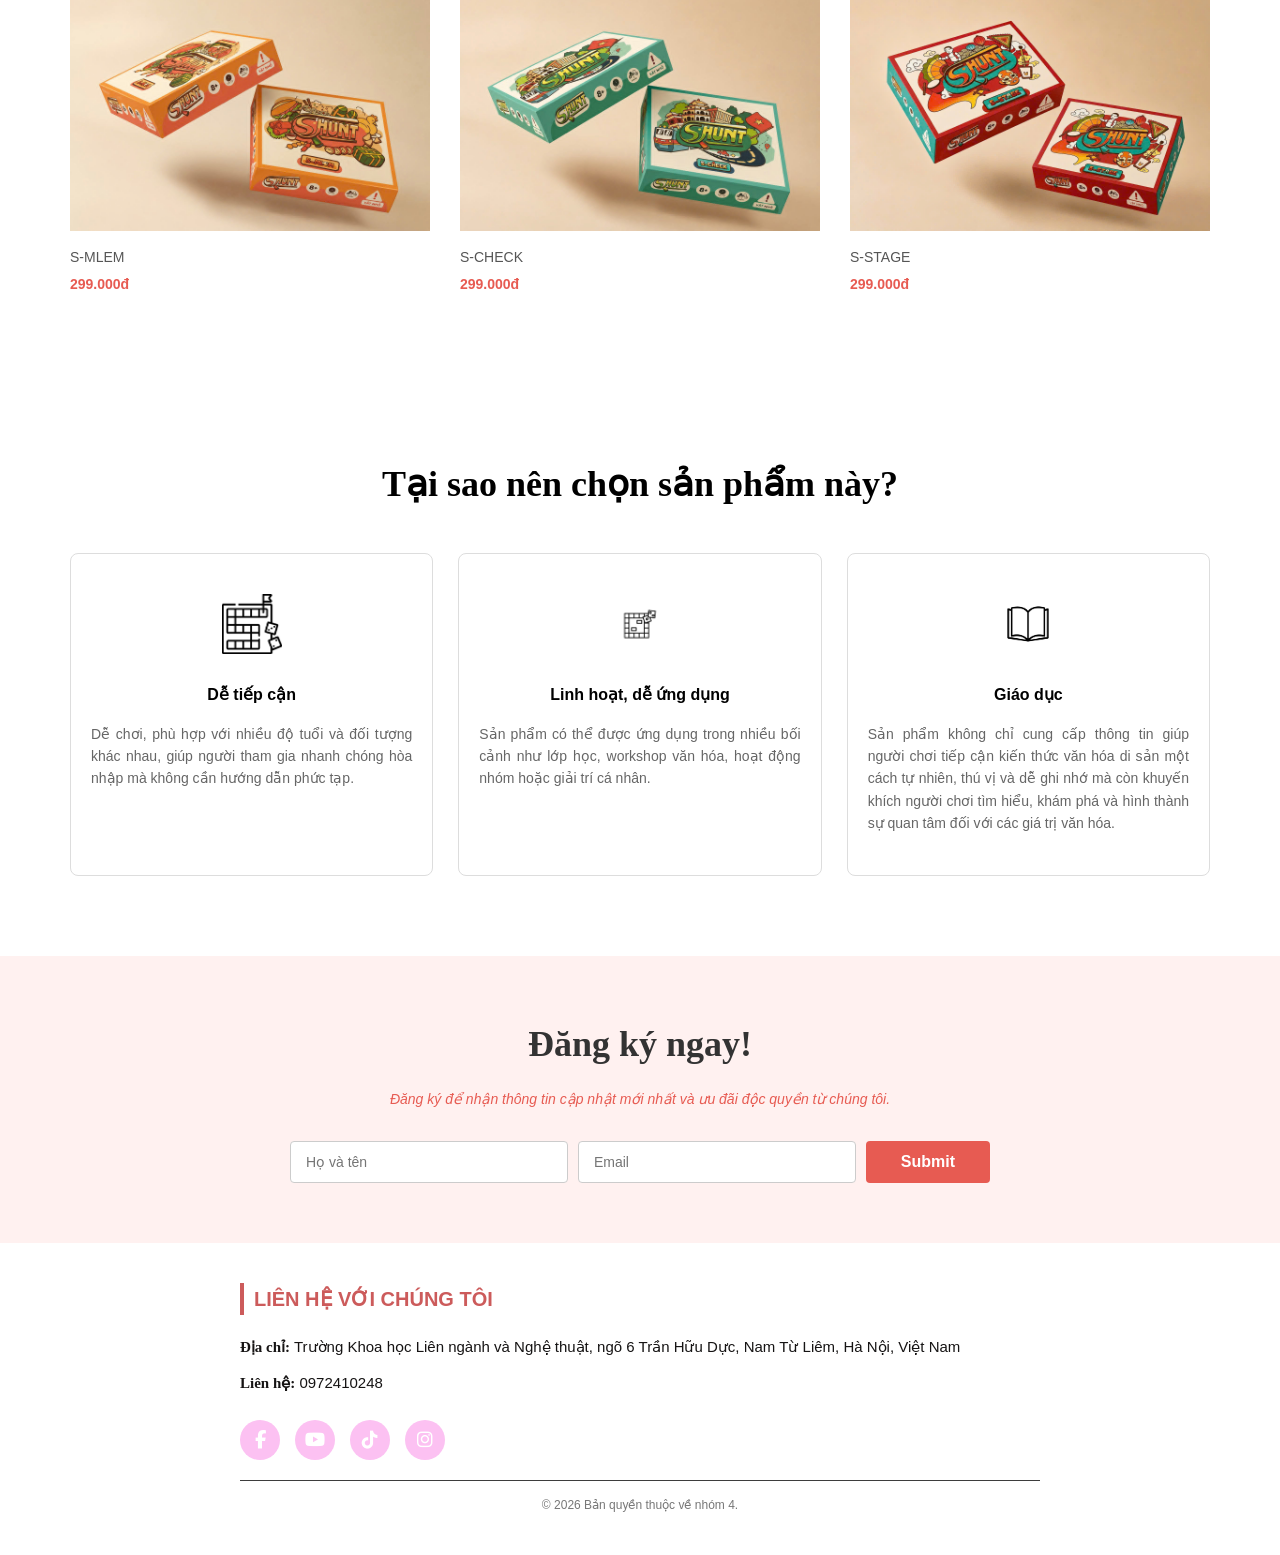
==== commit 013d43d2: "s7" ====
--- a/index.html
+++ b/index.html
@@ -82,7 +82,7 @@
 
                 <div class="product-card">
                     <div class="product-img-wrapper">
-                        <img src="/images/s-mlem.jpg" alt="S-STAGE">
+                        <img src="/images/s-stage 2.jpg" alt="S-STAGE">
                         <a href="/assets/san-pham.html?id=stage" class="btn-buy-now-link">MUA NGAY</a>
                     </div>
                     <div class="product-name">S-STAGE</div>
--- a/styles.css
+++ b/styles.css
@@ -1,4 +1,3 @@
-/* --- Reset & Cài đặt chung --- */
 * {
     margin: 0;
     padding: 0;
@@ -14,7 +13,6 @@
     line-height: 1.6;
 }
 
-/* --- Thanh Điều Hướng (Header) --- */
 header {
     position: fixed;
     top: 0;
@@ -56,7 +54,6 @@
     color: white;
 }
 
-/* --- Các Section Chung --- */
 section {
     padding: 80px 20px;
 }
@@ -72,7 +69,6 @@
     color: #000;
 }
 
-/* --- 1. Trang Chủ (Hero Section) --- */
 #trang-chu {
     background-color: #b0a496; 
     min-height: 100vh;
@@ -83,8 +79,6 @@
     padding-left: 20px;
     padding-right: 20px;
 }
-
-/* Khung bọc xử lý lớp tọa độ */
 .hero-wrapper {
     position: relative;
     width: 100%;
@@ -93,7 +87,6 @@
     justify-content: center;
     align-items: center;
 }
-
 #trang-chu::after {
     content: '';
     position: absolute;
@@ -105,7 +98,6 @@
     z-index: 2;
     pointer-events: none;
 }
-/* Ảnh hiển thị trọn vẹn không lỗi tỉ lệ */
 .hero-main-img {
     width: 60%;
     height: auto;
@@ -113,8 +105,6 @@
     user-select: none;
     pointer-events: none;
 }
-
-/* Khối chữ căn giữa tuyệt đối đè lên ảnh */
 .hero-text-overlay {
     position: absolute;
     top: 50%;
@@ -125,7 +115,6 @@
     color: #ffffff;
     z-index: 5;
 }
-
 .hero-text-overlay h1 {
     font-size: 80px;
     font-weight: bold;
@@ -133,7 +122,6 @@
     letter-spacing: 0.5px;
     text-shadow: 2px 2px 6px rgba(0, 0, 0, 0.4);
 }
-
 .hero-text-overlay p {
     font-family: Arial, sans-serif;
     font-size: 20px;
@@ -154,7 +142,7 @@
         line-height: 1.4;
     }
 }
-/* --- 2. Giới Thiệu (About Section) --- */
+
 #gioi-thieu {
     background-color: #ffffff;
 }
@@ -201,7 +189,6 @@
     border-radius: 4px;
 }
 
-/* --- 3. Bộ Sản Phẩm (Products Section) --- */
 #bo-san-pham {
     background-color: #ffffff;
     padding-top: 40px;
@@ -232,7 +219,6 @@
     font-weight: bold;
 }
 
-/* --- 4. Tại Sao Nên Chọn (Why Choose Us) --- */
 #tai-sao-chon {
     background-color: #ffffff;
     text-align: center;
@@ -271,21 +257,17 @@
     text-align: justify;
 }
 
-
-/* -- Hiệu ứng trỏ chuột Buy Now -- */
 .product-img-wrapper {
     position: relative;
     width: 100%;
     overflow: hidden;
 }
-
 .product-img-wrapper img {
     width: 100%;
     height: auto;
     display: block;
     transition: filter 0.3s ease;
 }
-
 .btn-buy-now-link {
     position: absolute;
     top: 50%;
@@ -303,7 +285,6 @@
     z-index: 10;
     border-radius: 4px;
 }
-
 .product-img-wrapper:hover .btn-buy-now-link {
     opacity: 1;
 }
@@ -311,13 +292,11 @@
     opacity: 1;
 }
 
-/* Giao diện chi tiết sản phẩm */
 .product-detail-view {
     display: none;
     width: 100%;
     animation: fadeIn 0.4s ease;
 }
-
 .btn-go-back {
     text-decoration: none;
     display: inline-flex;
@@ -332,26 +311,21 @@
     gap: 40px;
     align-items: flex-start;
 }
-
 .detail-image {
     flex: 1.2;
 }
-
 .detail-image img {
     width: 100%;
     height: auto;
     display: block;
 }
-
 .detail-info {
     flex: 1;
 }
-
 .detail-info h3 {
     font-size: 28px;
     margin-bottom: 10px;
 }
-
 .detail-price {
     font-family: Arial, sans-serif;
     font-size: 20px;
@@ -359,7 +333,6 @@
     font-weight: bold;
     margin-bottom: 20px;
 }
-
 .detail-desc {
     font-family: Arial, sans-serif;
     font-size: 15px;
@@ -367,7 +340,6 @@
     line-height: 1.6;
     margin-bottom: 30px;
 }
-
 .quantity-selector {
     display: flex;
     align-items: center;
@@ -379,13 +351,11 @@
     border-bottom: 1px solid #eee;
     padding-bottom: 20px;
 }
-
 .quantity-controls {
     display: flex;
     border: 1px solid #ddd;
     border-radius: 4px;
 }
-
 .quantity-controls button {
     background: none;
     border: none;
@@ -395,7 +365,6 @@
     font-size: 18px;
     color: #555;
 }
-
 .quantity-controls input {
     width: 45px;
     border: none;
@@ -405,7 +374,6 @@
     font-size: 15px;
     font-weight: bold;
 }
-
 .btn-checkout-trigger {
     width: 100%;
     background-color: #e75b52;
@@ -419,12 +387,10 @@
     cursor: pointer;
     transition: background 0.2s;
 }
-
 .btn-checkout-trigger:hover {
     background-color: #d14a42;
 }
 
-/* Hộp thoại điền thông tin đặt hàng */
 .order-modal-overlay {
     display: none;
     position: fixed;
@@ -437,7 +403,6 @@
     justify-content: center;
     align-items: center;
 }
-
 .order-modal-card {
     background-color: white;
     padding: 30px;
@@ -447,18 +412,15 @@
     box-shadow: 0 4px 20px rgba(0,0,0,0.2);
     animation: scaleUp 0.3s ease;
 }
-
 .order-modal-card h3 {
     margin-bottom: 20px;
     font-size: 22px;
     border-bottom: 1px solid #eee;
     padding-bottom: 10px;
 }
-
 .form-field {
     margin-bottom: 20px;
 }
-
 .form-field label {
     display: block;
     font-family: Arial, sans-serif;
@@ -466,7 +428,6 @@
     font-weight: bold;
     margin-bottom: 8px;
 }
-
 .form-field input {
     width: 100%;
     padding: 12px;
@@ -475,12 +436,10 @@
     font-size: 14px;
     font-family: Arial, sans-serif;
 }
-
 .form-field input.invalid {
     border-color: #e75b52;
     background-color: #fff8f8;
 }
-
 .error-msg {
     display: none;
     color: #e75b52;
@@ -489,14 +448,12 @@
     margin-top: 5px;
     font-weight: bold;
 }
-
 .modal-actions {
     display: flex;
     justify-content: flex-end;
     gap: 10px;
     margin-top: 25px;
 }
-
 .btn-cancel {
     background-color: #eee;
     color: #333;
@@ -508,7 +465,6 @@
     cursor: pointer;
     font-family: Arial, sans-serif;
 }
-
 .btn-confirm {
     background-color: #e75b52;
     color: white;
@@ -524,7 +480,6 @@
 @keyframes fadeIn {
     from { opacity: 0; } to { opacity: 1; }
 }
-
 @keyframes scaleUp {
     from { transform: scale(0.9); opacity: 0; } to { transform: scale(1); opacity: 1; }
 }
@@ -533,9 +488,6 @@
     .detail-wrapper { flex-direction: column; }
 }
 
-
-
-/* --- 5. Liên Hệ & Đăng Ký (Contact Section) --- */
 #lien-he {
     background-color: #fff1f0;
     text-align: center;
@@ -579,52 +531,41 @@
     font-family: Arial, sans-serif;
 }
 
-/* --- Chân Trang (Footer) --- */
 footer {
     background-color: #ffffff; 
     color: #ffffff;
     padding: 40px 20px;
-    text-align: left; /* Căn lề trái toàn bộ chữ */
-}
-
+    text-align: left;
+}
 .footer-content {
     max-width: 800px; 
     margin: 0 auto;
 }
-
-/* Tiêu đề có thanh sọc vàng đứng ở đầu */
 .footer-title {
-    color: #cc5b5b; /* Màu vàng thương hiệu nổi bật */
+    color: #cc5b5b;
     font-size: 20px;
     font-weight: bold;
     text-transform: uppercase;
     margin-bottom: 20px;
-    border-left: 4px solid #cc5b5b; /* Thanh dọc đứng */
+    border-left: 4px solid #cc5b5b;
     padding-left: 10px;
     font-family: Arial, sans-serif;
 }
-
-/* Khối thông tin địa chỉ, sđt */
 .footer-info p {
     font-family: Arial, sans-serif;
     font-size: 15px;
     margin-bottom: 12px;
     color: #161414;
 }
-
 .footer-info p strong {
     color: #161414;
 }
-
-/* Khối chứa các ô tròn mạng xã hội */
 .footer-socials {
     display: flex;
     gap: 15px;
     margin-top: 25px;
     margin-bottom: 20px;
 }
-
-/* Định dạng chung cho nút tròn */
 .social-circle {
     width: 40px;
     height: 40px;
@@ -640,18 +581,13 @@
     font-weight: bold;
     transition: background-color 0.3s ease, transform 0.2s;
 }
-
 .social-circle i {
-    font-size: 18px; /* Kích thước logo vừa vặn */
-}
-
-/* Hiệu ứng rê chuột nhẹ nhàng */
+    font-size: 18px;
+}
 .social-circle:hover {
-    background-color: #e75b52; /* Chuyển màu cam đỏ khi hover tạo điểm nhấn */
+    background-color: #e75b52;
     transform: scale(1.05);
 }
-
-/* Dòng bản quyền mờ phía dưới */
 .footer-copyright {
     font-family: Arial, sans-serif;
     font-size: 12px;
@@ -662,7 +598,6 @@
     text-align: center;
 }
 
-/* Tương thích di động */
 @media (max-width: 768px) {
     footer {
         text-align: center;
@@ -676,7 +611,6 @@
     }
 }
 
-/* --- Responsive cho điện thoại --- */
 @media (max-width: 768px) {
     nav ul { display: none; }
     .about-wrapper { flex-direction: column; }
@@ -686,13 +620,9 @@
     .btn-submit { padding: 12px 0; }
 }
 
-
-/* --- CSS Bổ sung cho trang Thông tin chi tiết & Thông tin ảnh --- */
-
-/* Nút xem thông tin chi tiết tại trang sản phẩm */
 .btn-detail {
     width: 100%;
-    background-color: #66bb6a; /* Màu xanh lá nhẹ */
+    background-color: #66bb6a;
     color: white;
     border: none;
     padding: 12px;
@@ -702,7 +632,7 @@
     border-radius: 4px;
     cursor: pointer;
     transition: background 0.2s;
-    margin-bottom: 10px; /* Nằm ngay trên nút đặt hàng */
+    margin-bottom: 10px;
     text-align: center;
     text-decoration: none;
     display: block;
@@ -711,10 +641,9 @@
     background-color: #4caf50;
 }
 
-/* Lưới hiển thị 24 ảnh di sản (3 cột x 8 dòng) */
 .heritage-grid {
     display: grid;
-    grid-template-columns: repeat(3, 1fr);
+    grid-template-columns: repeat(4, 1fr);
     gap: 30px;
     margin-top: 30px;
 }
@@ -738,7 +667,7 @@
     width: 100%;
     height: auto;
     object-fit: cover;
-    aspect-ratio: 4/3; /* Định hình khung ảnh đều nhau */
+    aspect-ratio: 4/3;
     border-radius: 4px;
     margin-bottom: 10px;
 }
@@ -749,7 +678,6 @@
     font-weight: 500;
 }
 
-/* Định dạng trang nội dung chi tiết bài viết (thong-tin-anh.html) */
 .article-wrapper {
     max-width: 800px;
     margin: 0 auto;
@@ -764,11 +692,12 @@
     margin-bottom: 10px;
 }
 .article-subtitle {
-    text-align: center;
     font-style: italic;
     font-size: 15px;
     color: #666;
     margin-bottom: 40px;
+    text-indent: 30px;
+    text-align: justify;
 }
 .article-content h3 {
     font-size: 20px;
@@ -782,12 +711,15 @@
     font-size: 15px;
     color: #333;
     line-height: 1.7;
-    margin-bottom: 15px;
+    margin-bottom: 15px;    
+    white-space: pre-line;
+    text-indent: 30px;
     text-align: justify;
+
 }
 .article-image-box {
     text-align: center;
-    margin: 20px 0;
+    margin-top: 25px;
 }
 .article-image-box img {
     max-width: 100%;
@@ -810,14 +742,85 @@
     text-decoration: underline;
 }
 
-/* Mobile responsive cho lưới ảnh */
+.article-conclusion{
+    text-align: justify;
+    text-indent: 30px;
+    margin-top: 15px;
+}
+
+.sub-paragraph {
+    display: block;
+    text-indent: 25px;
+    text-align: justify;
+    margin-bottom: 12px;
+}
+
 @media (max-width: 768px) {
     .heritage-grid {
-        grid-template-columns: repeat(2, 1fr); /* 2 cột trên điện thoại */
+        grid-template-columns: repeat(2, 1fr);
     }
 }
 @media (max-width: 480px) {
     .heritage-grid {
-        grid-template-columns: 1fr; /* 1 cột trên màn hình siêu nhỏ */
+        grid-template-columns: 1fr;
     }
-}+}
+
+#detailImg {
+    margin-bottom: 25px;
+    display: block;
+    width: 100%;
+    height: auto;
+}
+
+/* link youtube */
+.youtube-link-card {
+    display: inline-flex;
+    align-items: center;
+    background-color: #f5f5f5;
+    border: 1px solid #e0e0e0;
+    border-radius: 20px;
+    padding: 6px 16px;
+    margin: 10px 0;
+    text-decoration: none;
+    color: #333 !important;
+    font-family: Arial, sans-serif;
+    font-size: 14px;
+    font-weight: 500;
+    transition: background-color 0.2s ease, box-shadow 0.2s ease;
+}
+
+.youtube-link-card:hover {
+    background-color: #eeeeee;
+    box-shadow: 0 2px 8px rgba(0,0,0,0.08);
+    text-decoration: none !important;
+}
+
+.youtube-link-card i {
+    color: #ff0000;
+    font-size: 16px;
+    margin-right: 8px;
+}
+
+.article-custom-link {
+    color: #0056b3 !important;
+    text-decoration: underline !important;
+    font-family: Arial, sans-serif;
+    font-size: 15px;
+    display: block;
+    margin-bottom: 5px;
+    word-break: break-all;
+}
+
+.article-custom-link:hover {
+    color: #003d80 !important;
+}
+
+.article-source-text {
+    font-family: Arial, sans-serif;
+    font-size: 15px;
+    color: #111;
+    display: block;
+    margin-bottom: 12px;
+}
+
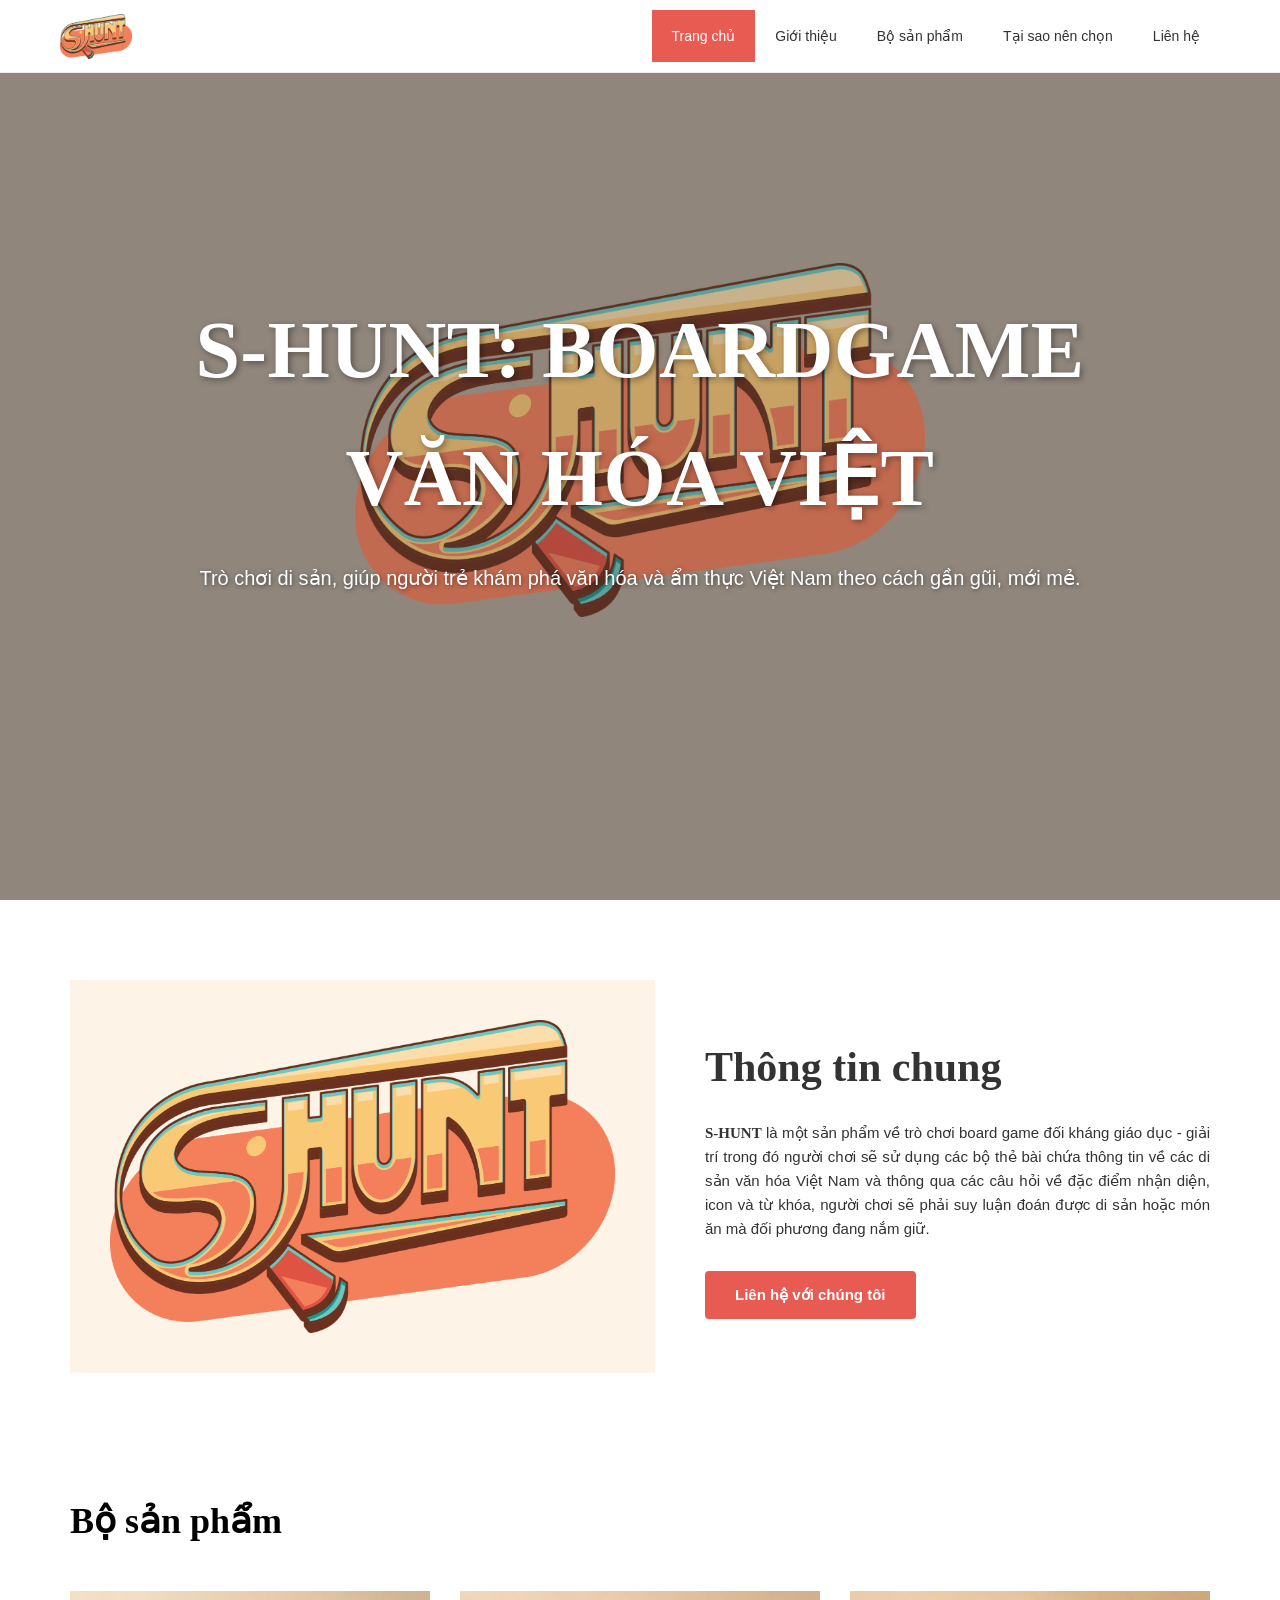
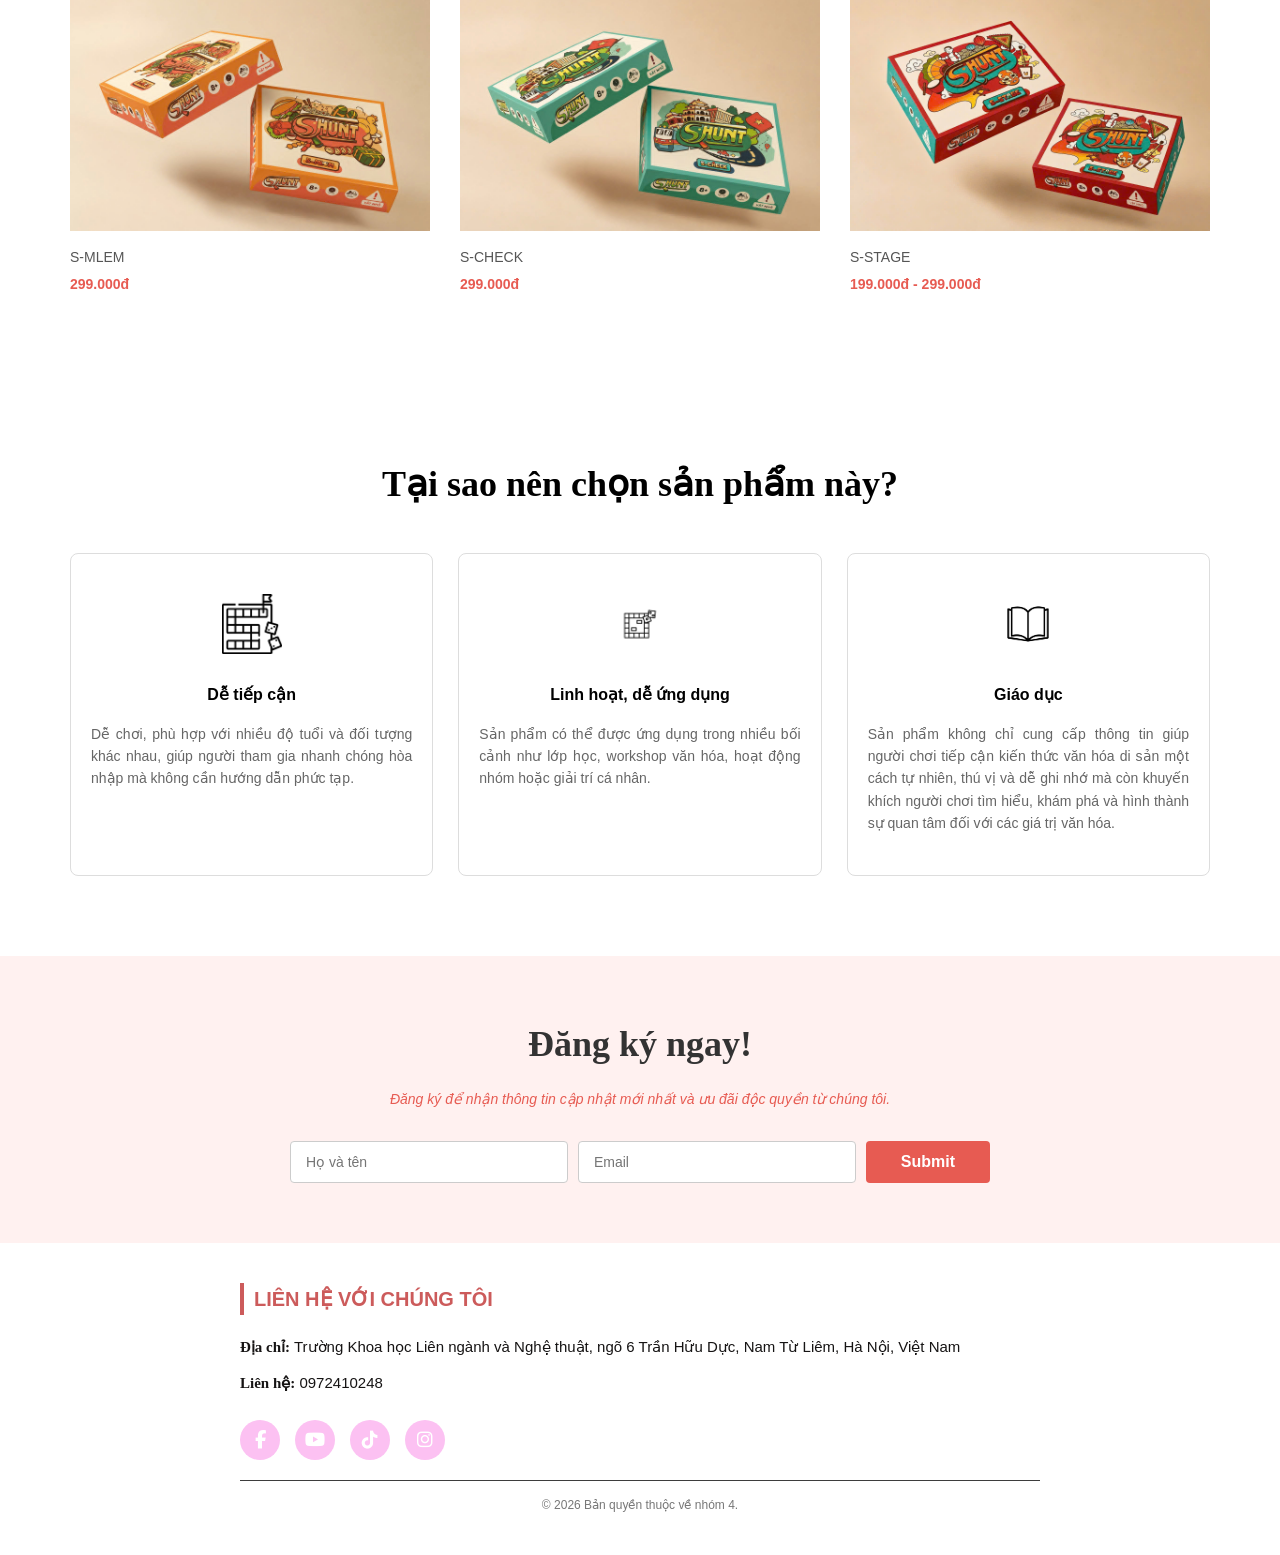
==== commit 10b08bd0: "11" ====
--- a/index.html
+++ b/index.html
@@ -86,7 +86,7 @@
                         <a href="/assets/san-pham.html?id=stage" class="btn-buy-now-link">MUA NGAY</a>
                     </div>
                     <div class="product-name">S-STAGE</div>
-                    <div class="product-price">299.000đ</div>
+                    <div class="product-price">199.000đ - 299.000đ</div>
                 </div>
 
             </div>
--- a/styles.css
+++ b/styles.css
@@ -707,7 +707,6 @@
     margin-bottom: 12px;
 }
 .article-content p {
-    font-family: Arial, sans-serif;
     font-size: 15px;
     color: #333;
     line-height: 1.7;
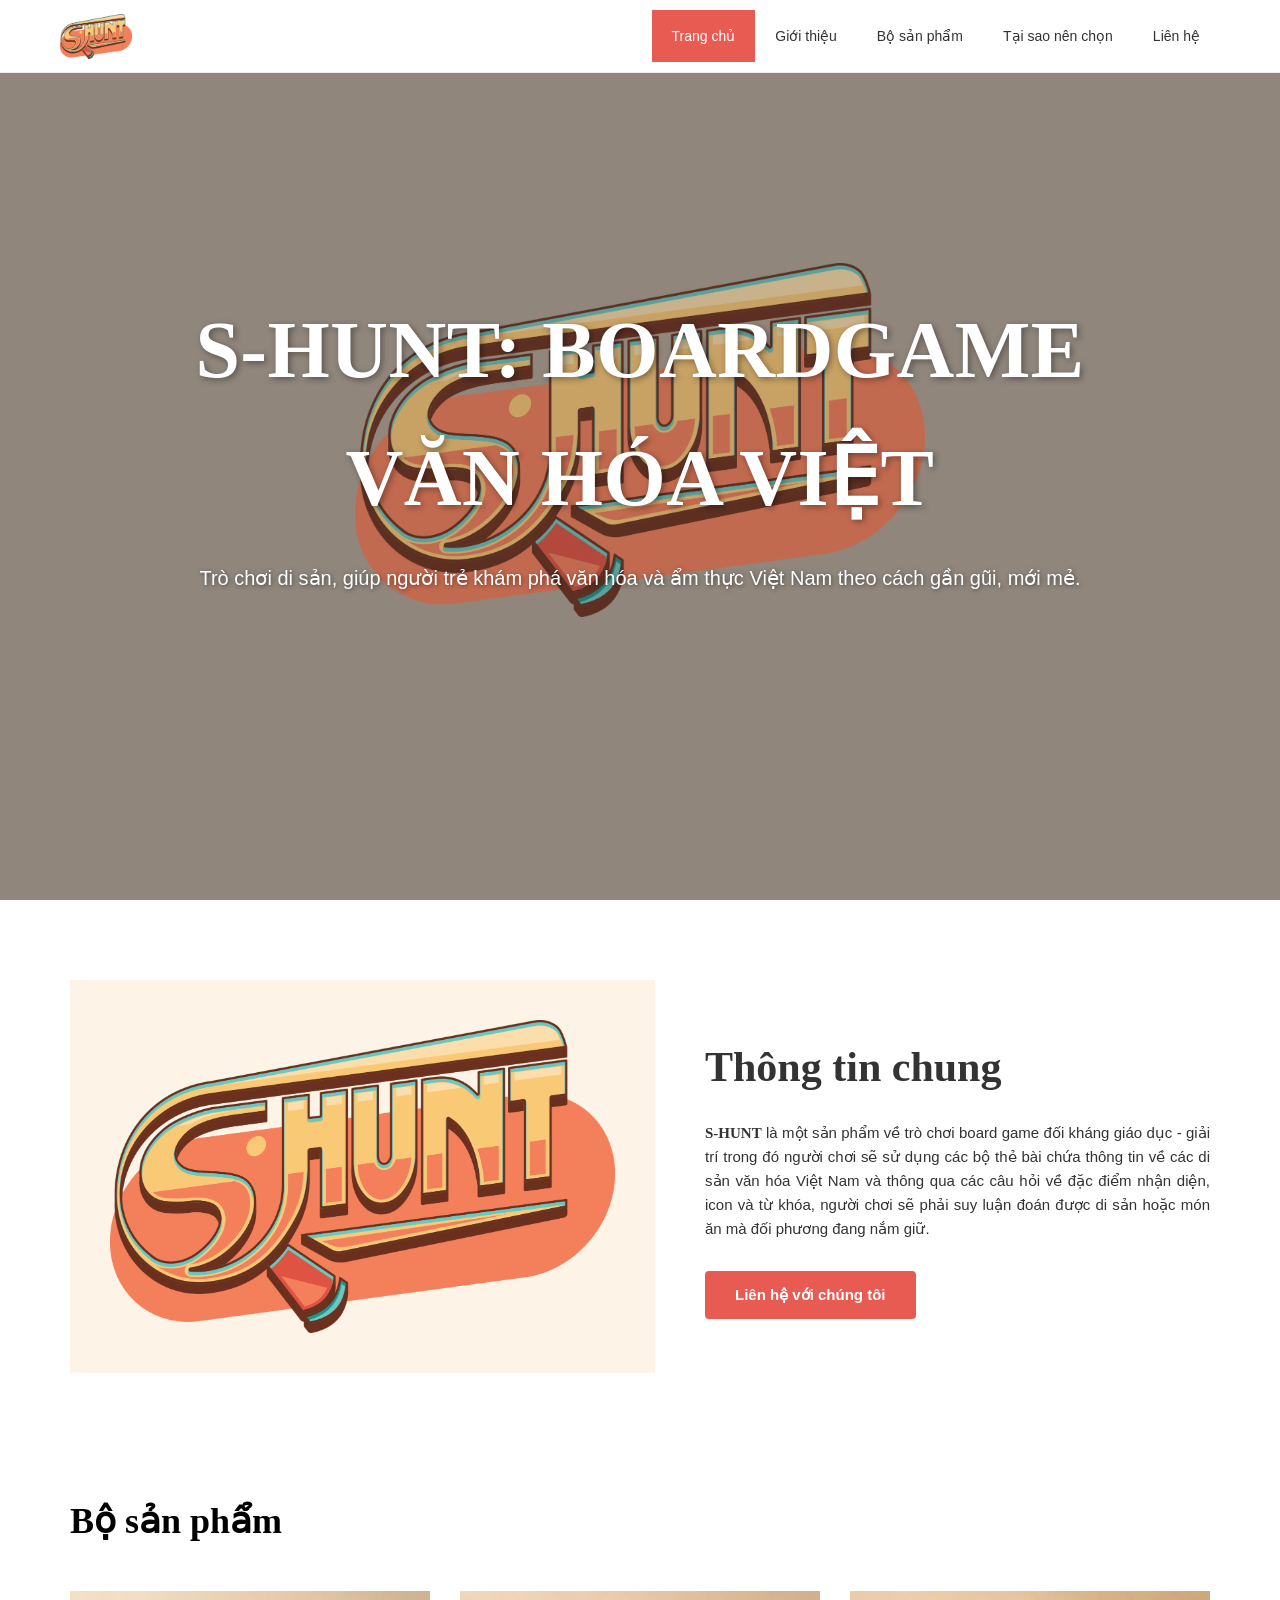
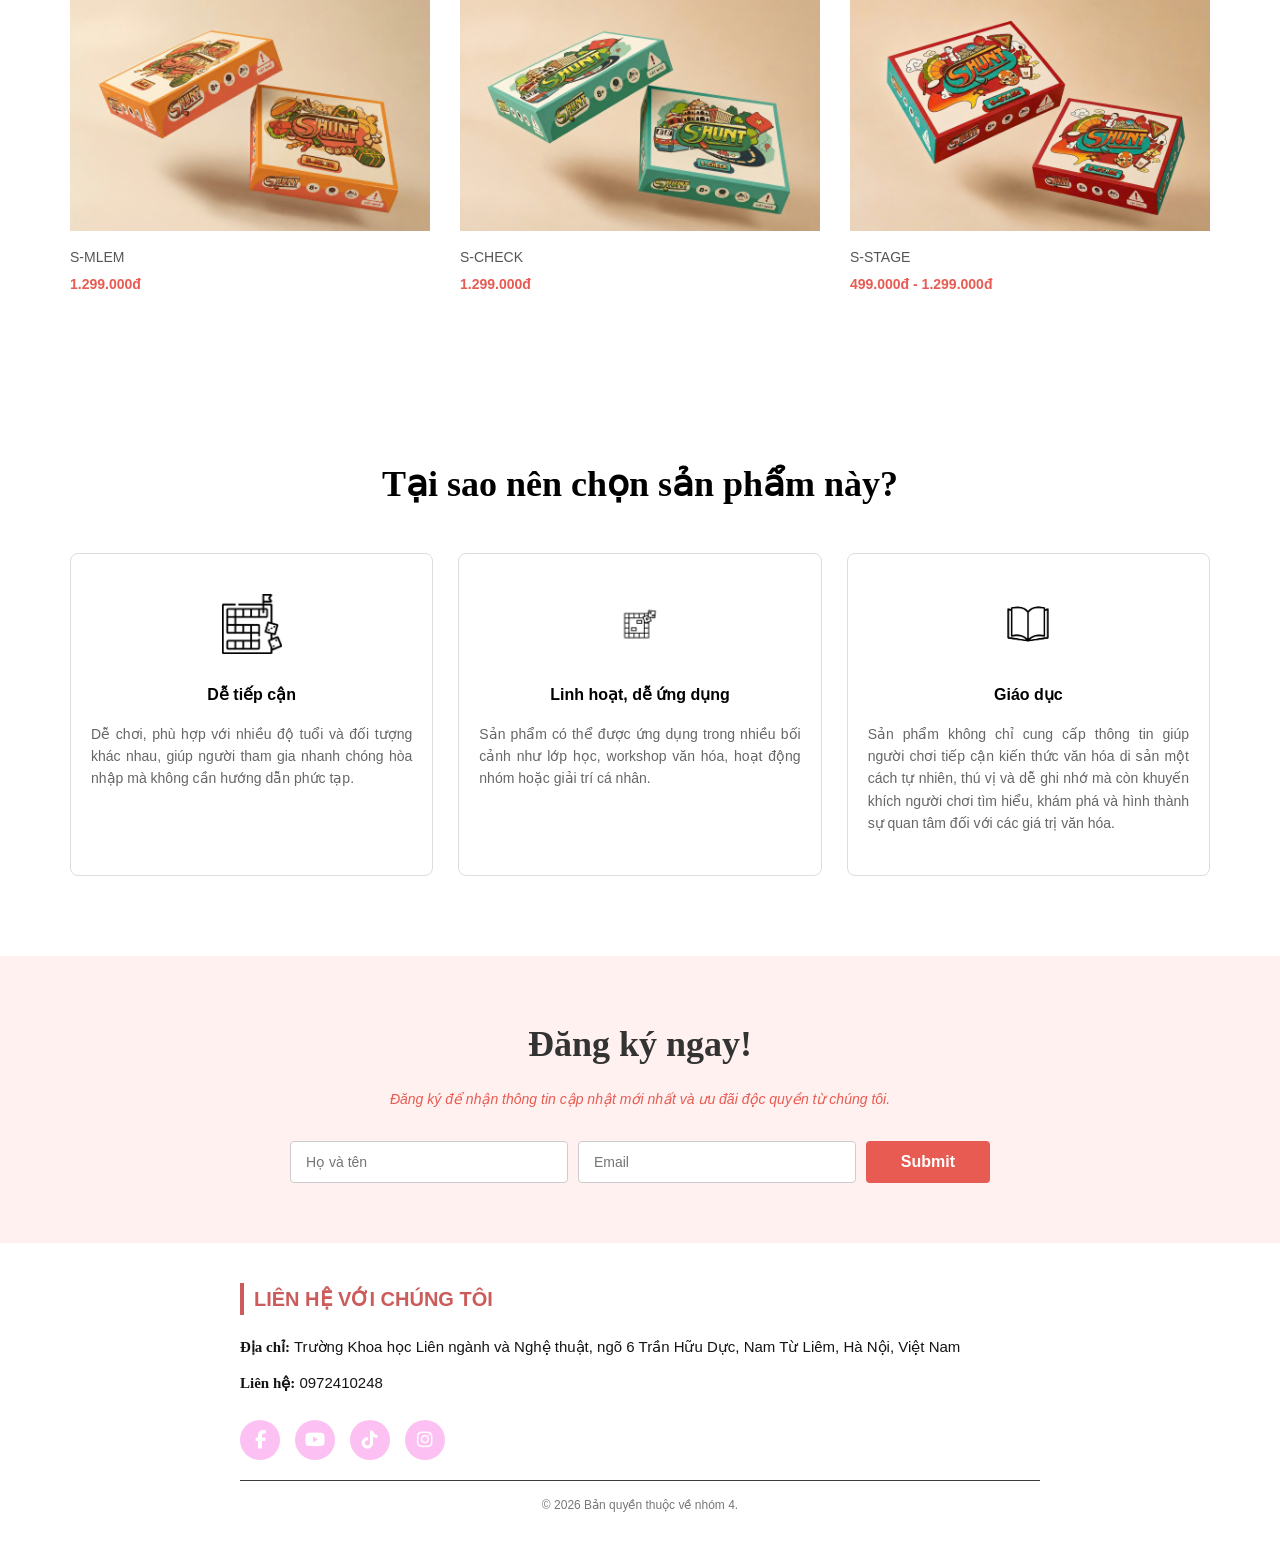
==== commit 9776c0a9: "ten bat ky khong trung lap" ====
--- a/index.html
+++ b/index.html
@@ -68,7 +68,7 @@
                         <a href="/assets/san-pham.html?id=mlem" class="btn-buy-now-link">MUA NGAY</a>
                     </div>
                     <div class="product-name">S-MLEM</div>
-                    <div class="product-price">299.000đ</div>
+                    <div class="product-price">1.299.000đ</div>
                 </div>
 
                 <div class="product-card">
@@ -77,7 +77,7 @@
                         <a href="/assets/san-pham.html?id=check" class="btn-buy-now-link">MUA NGAY</a>
                     </div>
                     <div class="product-name">S-CHECK</div>
-                    <div class="product-price">299.000đ</div>
+                    <div class="product-price">1.299.000đ</div>
                 </div>
 
                 <div class="product-card">
@@ -86,7 +86,7 @@
                         <a href="/assets/san-pham.html?id=stage" class="btn-buy-now-link">MUA NGAY</a>
                     </div>
                     <div class="product-name">S-STAGE</div>
-                    <div class="product-price">199.000đ - 299.000đ</div>
+                    <div class="product-price">499.000đ - 1.299.000đ</div>
                 </div>
 
             </div>
